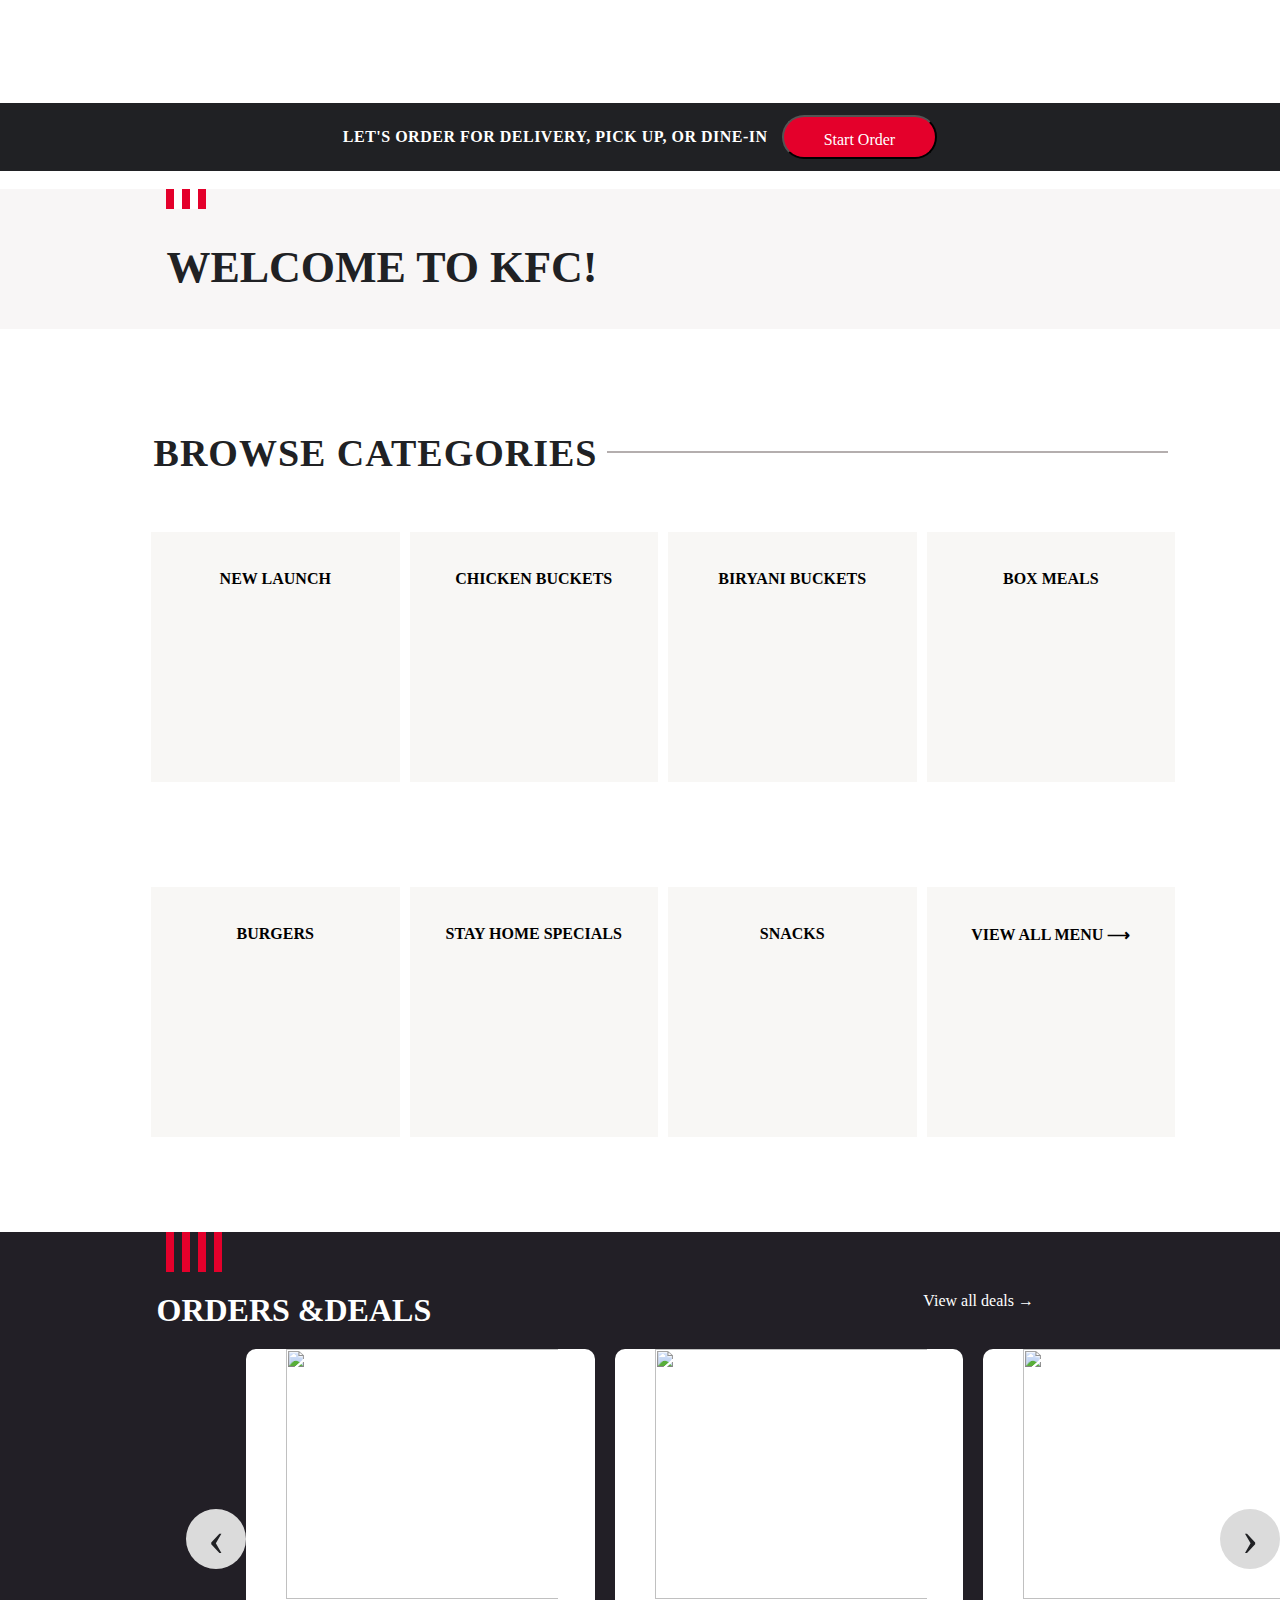
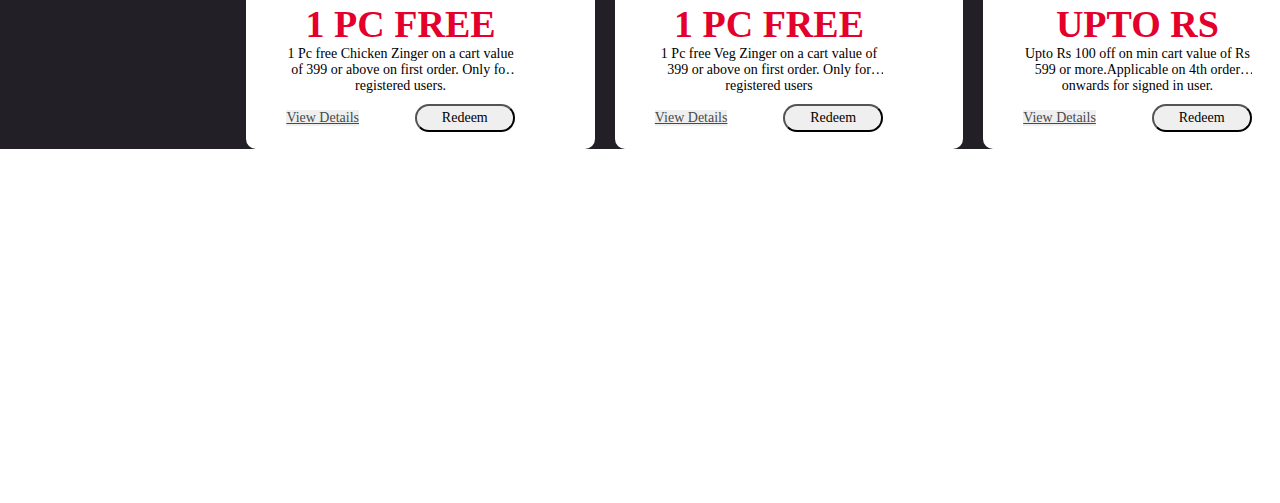
==== index.html @ f32f69fa "Add files via upload" ====
<!DOCTYPE html>
<html lang="en">
<head>
    <meta charset="UTF-8">
    <meta http-equiv="X-UA-Compatible" content="IE=edge">
    <meta name="viewport" content="width=device-width, initial-scale=1.0">
    <title>Document</title>
    <link rel="stylesheet" href="./index.css">
</head>
<body>
    <div id="preload"></div>
    <div id="navbar"></div>
    <div id="start-order">
        <div class="head-bottom-parent">
         <div class="header-bottom">
             LET'S ORDER FOR DELIVERY, PICK UP, OR DINE-IN
          </div>
          <button class="red-btn"><span>Start Order</span></button>
        </div>
     </div>
     <!-- <div id="slidebar"> -->
        <a href="" class="kfc-poster">
            <img src="https://images.ctfassets.net/wtodlh47qxpt/5477Y6AToWWjDUgchkqn5l/644a80e35a990d1bee592811b278fddd/Wedmesday_banner_1440x396px.jpg?w=1366&fit=fill&fm=webp" width="100%" alt="">
        </a>
        <a href="" class="kfc-poster">
            <img src="https://images.ctfassets.net/wtodlh47qxpt/6rOdAcsa15H4Ny50zOTRLF/440d308f8dbd63e6627b6730e6edca60/Popcorn_Nachos_Banner_1440x396px.jpg?w=1366&fit=fill&fm=webp" width="100%" alt="">
        </a>
        <a href="" class="kfc-poster">
            <img src="https://images.ctfassets.net/wtodlh47qxpt/jxsYEVgrAX6liDnW8gxdW/17c8a5387706c5b3af41df18ab39361d/Express_pick_up_app_banner_1440x396.jpg?w=1366&fit=fill&fm=webp" alt="" width="100%">
        </a>
        <a href="" class="kfc-poster">
            <img src="https://images.ctfassets.net/wtodlh47qxpt/4w2NU51eNqAlF0S4k3YLTB/0d9dd4031fc40bd266a2b4ac49834491/1440_x_396_Value_Burger.jpg?w=1366&fit=fill&fm=webp" alt="" width="100%">
        </a>
    <!-- </div> -->
    <!-- welcome to kfc -->
   <div id="left-container">
    <div class="threelines"></div>
    <h1 class="heading">Welcome to kfc!</h1>
   </div>
   <div class="parent-browser">
    <h2 class="browse">browse categories</h2>
    <div class="horizontal-line"></div>
   </div>
    <!-- items -->
    <div class="container1">
        <div class="continaer">
            <a href="" class="small-boxes">
                <img src="https://orderserv-kfc-assets.yum.com/15895bb59f7b4bb588ee933f8cd5344a/images/categories/CAT200.jpg?ver=19.25" alt="">
                <h4>new launch</h4>
            </a>
        </div>
       <div class="continaer">
        <a href="" class="small-boxes">
            <img src="https://orderserv-kfc-assets.yum.com/15895bb59f7b4bb588ee933f8cd5344a/images/categories/CAT3131.jpg?ver=14.56" alt="">
            <h4>chicken buckets</h4>
        </a>
       </div>
       <div class="continaer">
        <a href="" class="small-boxes">
            <img src="https://orderserv-kfc-assets.yum.com/15895bb59f7b4bb588ee933f8cd5344a/images/categories/CAT3355.jpg?ver=14.56" alt="">
            <h4>Biryani Buckets</h4>
        </a>
       </div>
       <div class="continaer">
        <a href="" class="small-boxes">
            <img src="https://orderserv-kfc-assets.yum.com/15895bb59f7b4bb588ee933f8cd5344a/images/categories/CAT3246.jpg?ver=14.56" alt="">
            <h4>box meals</h4>
        </a>
       </div>
       <div class="continaer">
        <a href="" class="small-boxes">
            <img src="https://orderserv-kfc-assets.yum.com/15895bb59f7b4bb588ee933f8cd5344a/images/categories/CAT3132.jpg?ver=14.56" alt="">
            <h4>burgers</h4>
        </a>
       </div>
      <div class="continaer">
        <a href="" class="small-boxes">
            <img src="https://orderserv-kfc-assets.yum.com/15895bb59f7b4bb588ee933f8cd5344a/images/categories/CAT3311.jpg?ver=14.56" alt="">
            <h4>stay home specials</h4>
        </a>
      </div>
        <div class="continaer">
            <a href="" class="small-boxes">
                <img src="https://orderserv-kfc-assets.yum.com/15895bb59f7b4bb588ee933f8cd5344a/images/categories/CAT3134.jpg?ver=14.56" alt="">
                <h4>snacks</h4>
            </a>
        </div>
        <div class="continaer">
            <a href="" class="small-boxes">
                <img src="https://online.kfc.co.in/static/media/finger_lickin.fc21c805.svg" alt="">
                <h4>view all menu <span>&#10230;</span></h4>
            </a>
        </div>
    </div>
    <div id="kfc">
        <div class="threelines1"></div>
        <div id="kfc2">
            <div><h1>ORDERS &DEALS</h1></div>
            <div><p>View all deals &#8594</p></div>   
        </div>
        
       <div class="new-container">
        <div class="prev-arrow"></div>
        <div class="container2">
            <div><img src="https://orderserv-kfc-assets.yum.com/15895bb59f7b4bb588ee933f8cd5344a/images/offers/lg/CHKZINGER.jpg" alt=""></div>
            <div class="offer-card">
                <div class="offer-details">1 Pc free Chicken...</div>
               <div class="offer-card-text">1 Pc free Chicken Zinger on a cart value of 399 or above on first order. Only for registered users.</div>           
               <div class="offer-button">
                <button class="offer-view">View Details</button>
                <button class="offer-redeem">Redeem</button>
              </div>
            </div>
        </div>
        <div class="container2">
            <div><img src="	https://orderserv-kfc-assets.yum.com/15895bb59f7b4bb588ee933f8cd5344a/images/offers/lg/VEGZINGER.jpg" alt=""></div>
            <div class="offer-card">
                <div class="offer-details">1 PC FREE VEG....</div>
               <div class="offer-card-text">1 Pc free Veg Zinger on a cart value of 399 or above on first order. Only for registered users</div>           
               <div class="offer-button">
                <button class="offer-view">View Details</button>
                <button class="offer-redeem">Redeem</button>
              </div>
            </div>
        </div>
        <div class="container2">
            <div><img src="https://orderserv-kfc-assets.yum.com/15895bb59f7b4bb588ee933f8cd5344a/images/offers/lg/BIGSAVE.jpg" alt=""></div>
            <div class="offer-card">
                <div class="offer-details" >UPTO RS 100 OFF....</div>
               <div class="offer-card-text">Upto Rs 100 off on min cart value of Rs 599 or more.Applicable on 4th order onwards for signed in user.</div>           
               <div class="offer-button">
                <button class="offer-view">View Details</button>
                <button class="offer-redeem">Redeem</button>
              </div>
            </div>
        </div>
        <div class="container2">
            <div><img src="https://orderserv-kfc-assets.yum.com/15895bb59f7b4bb588ee933f8cd5344a/images/offers/lg/ADDCHK99.jpg" alt=""></div>
            <div class="offer-card">
                <div class="offer-details">ADD 2 PC HOT N....</div>
               <div class="offer-card-text">Add 2 Pc  Hot n Crispy Chicken @ just Rs 99 on min cart value of Rs 499 or more. Applicable on 2nd &amp; 3rd order for signed in user.</div>           
               <div class="offer-button">
                <button class="offer-view">View Details</button>
                <button class="offer-redeem">Redeem</button>
              </div>
            </div>
        </div>
     <div class="after-arrow"></div>
       </div>
      
    </div>
        
</body>
</html>
<script src="./index.js"></script>
<script type="module" >
    import {navbar} from "../components/navbar.js";
    let n=document.getElementById("navbar");
    n.innerHTML=navbar();
    



</script>
---- index.css ----
*{
    margin: 0;
    padding: 0;
    box-sizing: border-box;
    font-family: 'Aref Ruqaa, serif';
}
::-webkit-scrollbar{
    width: 10px;
   
}
::-webkit-scrollbar-track{
    background-color: #dddddd;
}
::-webkit-scrollbar-thumb{
    background: #000;
    border-radius: 5px;
}
#preload {
    background: white url(https://online.kfc.co.in/KFC_Loader_Gif.gif) no-repeat center center;
    height: 100vh;
    width: 100%;
    position: fixed;
    z-index: 100;
}
img{
    cursor: pointer;
}
a{
    text-decoration: none;
    color: black;
}
#navbar{
    height: 103px;
    width: auto;
    margin: auto;
    display: flex;
    justify-content: space-around;
}
#menu-section{
    width: 301px;
    display: flex;
    align-items: center;
    justify-content: space-evenly;
    justify-items: center;
    margin-right: 400px;
}
#menu-section a{
    text-decoration: none;
    color: #000;
}
#account-section{
    width: 250px;
    display: flex;
    align-items: center;
    justify-content: space-evenly;
    cursor: pointer;
    justify-items: center;
}
#account-section h2{
    font-size: 16px;
    font-weight: 700;
}
.value{
    border-left: 0.5px solid gray;
    height: 31px;
    display: flex;
    padding-left: 20px;
    padding-right: 58px;
    padding-top: 1px;
}
#bucket{
    background-image: url(https://images.ctfassets.net/wtodlh47qxpt/6qtBVFuno7pdwOQ9RIvYm9/d13e9b7242980972cf49beddde2cc295/bucket_cart_icon.svg);
    height:40px;
    width: 40px;
}
#rupee{
    color: black;
    margin-top: 8px;
}
#no-of-items{
    padding-left: 20px;
    color: black;
}
#sign-in{
    padding-right: 29px;
    
}
#sign-in a{
    color: #000;
    font-weight: bold;
}
#start-order{
    display: flex;
    height: 68px;
    background: #202124;
}
.head-bottom-parent{
    display: flex;
    margin: 0.9% auto;
}
#start-order .head-bottom-parent .header-bottom{
    font-style: normal;
    font-weight: 700;
    font-size: 16px;
    line-height: 20px;
    letter-spacing: 0.5px;
    text-transform: uppercase;
    color: #fff;
    margin: auto 14px auto auto;
    font-family: "National 2 Condensed";
}
#start-order .head-bottom-parent .red-btn{ 
    font-weight: 500; 
    font-size: 16px;
    padding: 11px 40px;
    border-radius: 200px;
    height: 44px;
    text-align: center;
    align-items: center;
    flex-direction:row;
    font-style: normal;
    line-height: 24px;
    cursor: pointer;
    font-family: "National 2 Condensed";
    background: #e4002b;
    color: #fff;
}

#left-container{
    background: rgb(248, 246, 246);
    height: 140px;
}
.threelines{
    width: 40px;
    height: 20px;
    margin-left: 13%;
    background-position-x: initial;
    background-position-y: initial;
    background-size: initial;
    background-attachment: initial;
    background-origin: initial;
    background-clip: initial;
    background-color: initial;
    background: repeating-linear-gradient(90deg, #e4002b,#e4002b 8px,#fff 0,#fff 16px);
    background-image: repeating-linear-gradient(90deg,rgb(228,0,43),rgb(228,0,43) 8px,rgb(255,255,255) 0px,rgb(255,255,255) 16px);
}  
.heading{
    font-family: "National 2 Condensed";
    font-size: normal;
    font-weight: 700;
    font-size: 44px;
    line-height: 58px;
    text-transform: uppercase;
    color: #202124;
    margin-top: 29.71px;
    margin-bottom: 31px;
    margin-left: 13%;
}
.parent-browser{
    margin: 0.2%;
    display: flex;
    width: auto;
}
.parent-browser .browse{
    margin-left: 151px;
    font-family: "National 2 Condensed";
    font-style: normal;
    font-weight: 700;
    font-size: 38px;
    line-height: 43px;
    letter-spacing: 1px;
    text-transform: uppercase;
    color: #202124;
    margin-top: 100px;
    margin-bottom: 55px; 
}
.parent-browser .horizontal-line{
    width: 44%;
    height: 2px;
    background-color: rgb(180,174,174);
    margin-top: 119px;
    margin-left: 10px;
}
.container1{
    margin-left: 151px;
    width: 80%;
    height: 700px;
    display: grid;
    grid-template-columns: repeat(4,1fr);
    grid-template-rows: auto;
    text-transform: uppercase;
    grid-gap: 10px;
}
.prev-arrow{
    margin-left: 20px;
    margin-top: 160px;
    cursor: pointer;
}
.prev-arrow:before{
   font-family: unset;
   font-size: 50px;
   content:"\2039";
   color: #202124;
   border-radius: 50%;
   display: inline-block;
   background-color: #dbdbdb;
   height: 60px;
   width: 60px;
   text-align: center; 
}
.prev-arrow::before:hover{
    background-color: #fff;
}
.after-arrow{
    margin-left: -500px;
    cursor: pointer;
    margin-top: 160px;
}
.after-arrow:before{
    font-family: unset;
    font-size: 50px;
    content: "\203A";
    color: #202124;
    background-color: #DBDBDB;
    display: inline-block;
    width: 60px;
    height: 60px;
    text-align: center;
    border-radius: 50%;
}
.continaer{
    background: #f8f7f5;
    height: 250px;
}
.small-boxes{
    cursor: pointer;
    height: 300px;
    margin-right: 30px;
    text-align: center;
}
.small-boxes img{
    border-top-left-radius: 8px;
    border-top-right-radius: 8px;
    width: 100%;
}
.small-boxes h4{
    margin-top: 20px;
    color: #000;
}
span{
    content: "\27F6";
}
.threelines1{
    width: 60px;
    height: 40px;
    margin-left: 13%;
    background-position-x: initial;
    background-position-y: initial;
    background-size: initial;
    background-attachment: initial;
    background-origin: initial;
    background-clip: initial;
    background-color: initial;
    background: repeating-linear-gradient(90deg, #e4002b,#e4002b 8px,#000 0,#000 16px);
    background-image: repeating-linear-gradient(90deg,rgb(228,0,43),rgb(228,0,43) 8px,rgb(34, 31, 38) 0px,rgb(34, 31, 38) 16px);
}  
#kfc{
    background: rgb(34, 31, 38);
}
.container2{
    padding-right: 80px;
    height: 400px;
    background-color: #fff;
    margin-right: 20px;
    border-radius: 10px;
    padding-left: 40px;
    width: 100%;
}
.container2 img{
   height: 250px;
   width: 119%;
}
.offer-card{
    height: 500px;
}
#kfc2{
    display: flex;
    justify-content: space-around;
    color: #fff;
    margin-top: 20px;
    margin-left: -7%;
}
.new-container{
    display: flex;
    color: #fff;
    margin-left: 13%;
    margin-top: 20px;
}
.offer-details{
    height: 43px;
    font-family: "National 2 Condensed";
    font-size: 38px;
    font-weight: 700;
    line-height: 43px;
    color: #e4002b;
    text-transform: uppercase;
    overflow: hidden;
    text-overflow: ellipsis;
    text-align: center;
}
.offer-card-text{
    height: 48px;
    font-weight: 400;
    font-family: "National 2 Regular";
    font-size: 14px;
    color: #000;
    overflow:hidden;
    text-overflow: ellipsis;
    -webkit-line-clamp: 2;
    display: -webkit-box;
    -webkit-box-orient: vertical;
    text-align: center;
}
.offer-button{
    display: flex;
    justify-content: space-between;
    width: 100%;
    margin-bottom: 30px;
    align-items: baseline;
}
.offer-view{
    text-decoration: underline;
    padding: initial;
    font-family: "National2-Medium";
    font-weight: 500;
    font-style: normal;
    font-size: 14px;
    color: #494949;
    border: none;
}
.offer-redeem{
    font-family: "National2-Medium";
    font-weight: 500;
    font-size: 14px;
    line-height: 24px;
    width: 100px;
    border-radius: 20px;
    margin-left: 30px;
    margin-top: 10px;
}
.offer-redeem:hover{
    background-color: #000;
    color: white;
    transition: 0.3s ease-in-out;
}
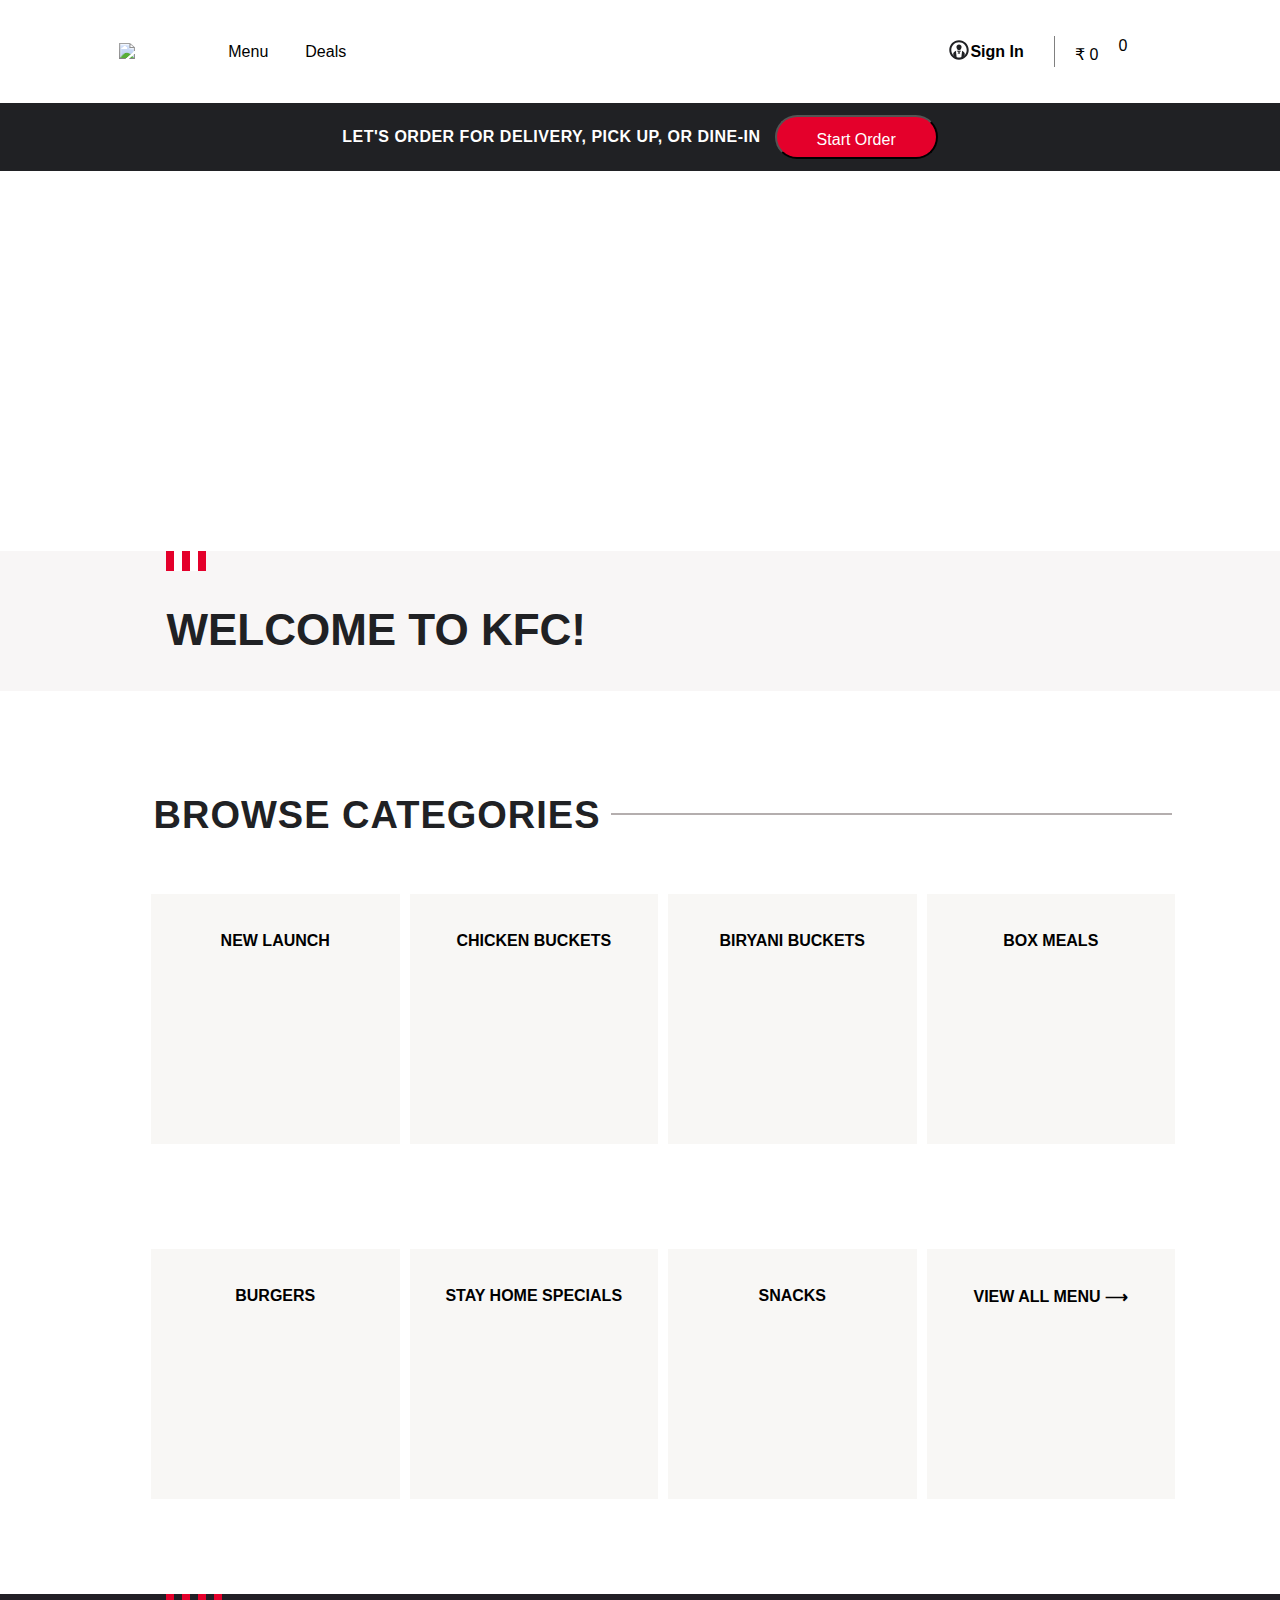
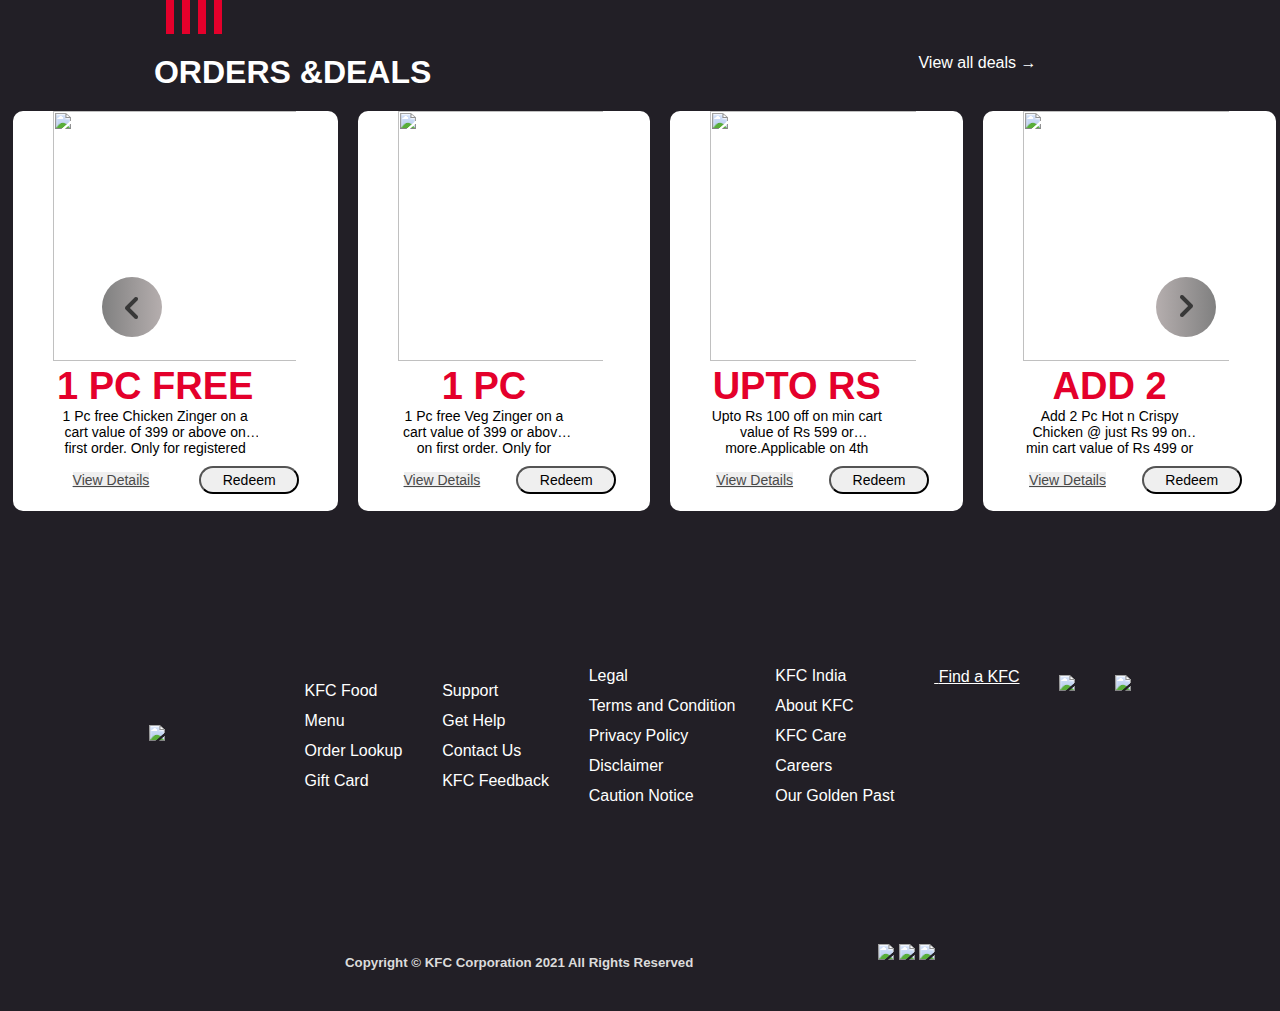
==== commit 5fe84f23: "Add files via upload" ====
--- a/index.html
+++ b/index.html
@@ -4,32 +4,42 @@
     <meta charset="UTF-8">
     <meta http-equiv="X-UA-Compatible" content="IE=edge">
     <meta name="viewport" content="width=device-width, initial-scale=1.0">
-    <title>Document</title>
-    <link rel="stylesheet" href="./index.css">
+    <title>KFC | Order KFC Chicken Online & Find Restaurants</title>
+    <link rel="stylesheet" href="./style/index.css">
+    <link href="https://fonts.googleapis.com/css2?family=Aref+Ruqaa&family=Inter:wght@200&family=Oswald:wght@400;500&family=Texturina:wght@100&display=swap" rel="stylesheet">
+    <link rel="preconnect" href="https://fonts.googleapis.com">
+    <link rel="preconnect" href="https://fonts.gstatic.com" crossorigin>
+    <link rel="icon" href="https://online.kfc.co.in/favicon.ico">
 </head>
 <body>
+   
     <div id="preload"></div>
+    <div id="whole-body">
     <div id="navbar"></div>
+    <!-- Start order below navbar  -->
     <div id="start-order">
-        <div class="head-bottom-parent">
-         <div class="header-bottom">
-             LET'S ORDER FOR DELIVERY, PICK UP, OR DINE-IN
-          </div>
-          <button class="red-btn"><span>Start Order</span></button>
-        </div>
-     </div>
-     <!-- <div id="slidebar"> -->
-        <a href="" class="kfc-poster">
+       <div class="head-bottom-parent">
+        <div class="header-bottom">
+            LET'S ORDER FOR DELIVERY, PICK UP, OR DINE-IN
+         </div>
+         <button class="red-btn"><span>Start Order</span></button>
+       </div>
+    </div>
+    <!-- <div id="slidebar"> -->
+        <a href="menu.html" class="kfc-poster">
             <img src="https://images.ctfassets.net/wtodlh47qxpt/5477Y6AToWWjDUgchkqn5l/644a80e35a990d1bee592811b278fddd/Wedmesday_banner_1440x396px.jpg?w=1366&fit=fill&fm=webp" width="100%" alt="">
         </a>
-        <a href="" class="kfc-poster">
-            <img src="https://images.ctfassets.net/wtodlh47qxpt/6rOdAcsa15H4Ny50zOTRLF/440d308f8dbd63e6627b6730e6edca60/Popcorn_Nachos_Banner_1440x396px.jpg?w=1366&fit=fill&fm=webp" width="100%" alt="">
-        </a>
-        <a href="" class="kfc-poster">
+        <a href="menu.html" class="kfc-poster">
+            <img src="https://images.ctfassets.net/wtodlh47qxpt/4gztBB8yAvtp6jV7JAuLD/093fddbb77a78a44a4d3d5e066c592de/KFC_Peri_Peri_Banner__1440x396px.jpg?w=671&fit=fill&fm=webp" width="100%" alt="">
+        </a>
+        <a href="menu.html" class="kfc-poster">
             <img src="https://images.ctfassets.net/wtodlh47qxpt/jxsYEVgrAX6liDnW8gxdW/17c8a5387706c5b3af41df18ab39361d/Express_pick_up_app_banner_1440x396.jpg?w=1366&fit=fill&fm=webp" alt="" width="100%">
         </a>
-        <a href="" class="kfc-poster">
+        <a href="menu.html" class="kfc-poster">
             <img src="https://images.ctfassets.net/wtodlh47qxpt/4w2NU51eNqAlF0S4k3YLTB/0d9dd4031fc40bd266a2b4ac49834491/1440_x_396_Value_Burger.jpg?w=1366&fit=fill&fm=webp" alt="" width="100%">
+        </a>
+        <a href="menu.html" class="kfc-poster">
+            <img src="https://images.ctfassets.net/wtodlh47qxpt/2cKs5e17FbKIE7Dza5ZlNM/e7163ee02d91d59d81a20ecf606f707b/Biryani_Banner_1440x396px.jpg?w=671&fit=fill&fm=webp" width="100%" alt="">
         </a>
     <!-- </div> -->
     <!-- welcome to kfc -->
@@ -44,49 +54,49 @@
     <!-- items -->
     <div class="container1">
         <div class="continaer">
-            <a href="" class="small-boxes">
+            <a href="menu.html" class="small-boxes">
                 <img src="https://orderserv-kfc-assets.yum.com/15895bb59f7b4bb588ee933f8cd5344a/images/categories/CAT200.jpg?ver=19.25" alt="">
                 <h4>new launch</h4>
             </a>
         </div>
        <div class="continaer">
-        <a href="" class="small-boxes">
+        <a href="menu.html" class="small-boxes">
             <img src="https://orderserv-kfc-assets.yum.com/15895bb59f7b4bb588ee933f8cd5344a/images/categories/CAT3131.jpg?ver=14.56" alt="">
             <h4>chicken buckets</h4>
         </a>
        </div>
        <div class="continaer">
-        <a href="" class="small-boxes">
+        <a href="menu.html" class="small-boxes">
             <img src="https://orderserv-kfc-assets.yum.com/15895bb59f7b4bb588ee933f8cd5344a/images/categories/CAT3355.jpg?ver=14.56" alt="">
             <h4>Biryani Buckets</h4>
         </a>
        </div>
        <div class="continaer">
-        <a href="" class="small-boxes">
+        <a href="menu.html" class="small-boxes">
             <img src="https://orderserv-kfc-assets.yum.com/15895bb59f7b4bb588ee933f8cd5344a/images/categories/CAT3246.jpg?ver=14.56" alt="">
             <h4>box meals</h4>
         </a>
        </div>
        <div class="continaer">
-        <a href="" class="small-boxes">
+        <a href="menu.html" class="small-boxes">
             <img src="https://orderserv-kfc-assets.yum.com/15895bb59f7b4bb588ee933f8cd5344a/images/categories/CAT3132.jpg?ver=14.56" alt="">
             <h4>burgers</h4>
         </a>
        </div>
       <div class="continaer">
-        <a href="" class="small-boxes">
+        <a href="menu.html" class="small-boxes">
             <img src="https://orderserv-kfc-assets.yum.com/15895bb59f7b4bb588ee933f8cd5344a/images/categories/CAT3311.jpg?ver=14.56" alt="">
             <h4>stay home specials</h4>
         </a>
       </div>
         <div class="continaer">
-            <a href="" class="small-boxes">
+            <a href="menu.html" class="small-boxes">
                 <img src="https://orderserv-kfc-assets.yum.com/15895bb59f7b4bb588ee933f8cd5344a/images/categories/CAT3134.jpg?ver=14.56" alt="">
                 <h4>snacks</h4>
             </a>
         </div>
         <div class="continaer">
-            <a href="" class="small-boxes">
+            <a href="menu.html" class="small-boxes">
                 <img src="https://online.kfc.co.in/static/media/finger_lickin.fc21c805.svg" alt="">
                 <h4>view all menu <span>&#10230;</span></h4>
             </a>
@@ -100,65 +110,94 @@
         </div>
         
        <div class="new-container">
-        <div class="prev-arrow"></div>
-        <div class="container2">
-            <div><img src="https://orderserv-kfc-assets.yum.com/15895bb59f7b4bb588ee933f8cd5344a/images/offers/lg/CHKZINGER.jpg" alt=""></div>
-            <div class="offer-card">
-                <div class="offer-details">1 Pc free Chicken...</div>
-               <div class="offer-card-text">1 Pc free Chicken Zinger on a cart value of 399 or above on first order. Only for registered users.</div>           
-               <div class="offer-button">
-                <button class="offer-view">View Details</button>
-                <button class="offer-redeem">Redeem</button>
-              </div>
-            </div>
-        </div>
-        <div class="container2">
-            <div><img src="	https://orderserv-kfc-assets.yum.com/15895bb59f7b4bb588ee933f8cd5344a/images/offers/lg/VEGZINGER.jpg" alt=""></div>
-            <div class="offer-card">
-                <div class="offer-details">1 PC FREE VEG....</div>
-               <div class="offer-card-text">1 Pc free Veg Zinger on a cart value of 399 or above on first order. Only for registered users</div>           
-               <div class="offer-button">
-                <button class="offer-view">View Details</button>
-                <button class="offer-redeem">Redeem</button>
-              </div>
-            </div>
-        </div>
-        <div class="container2">
-            <div><img src="https://orderserv-kfc-assets.yum.com/15895bb59f7b4bb588ee933f8cd5344a/images/offers/lg/BIGSAVE.jpg" alt=""></div>
-            <div class="offer-card">
-                <div class="offer-details" >UPTO RS 100 OFF....</div>
-               <div class="offer-card-text">Upto Rs 100 off on min cart value of Rs 599 or more.Applicable on 4th order onwards for signed in user.</div>           
-               <div class="offer-button">
-                <button class="offer-view">View Details</button>
-                <button class="offer-redeem">Redeem</button>
-              </div>
-            </div>
-        </div>
-        <div class="container2">
-            <div><img src="https://orderserv-kfc-assets.yum.com/15895bb59f7b4bb588ee933f8cd5344a/images/offers/lg/ADDCHK99.jpg" alt=""></div>
-            <div class="offer-card">
-                <div class="offer-details">ADD 2 PC HOT N....</div>
-               <div class="offer-card-text">Add 2 Pc  Hot n Crispy Chicken @ just Rs 99 on min cart value of Rs 499 or more. Applicable on 2nd &amp; 3rd order for signed in user.</div>           
-               <div class="offer-button">
-                <button class="offer-view">View Details</button>
-                <button class="offer-redeem">Redeem</button>
-              </div>
-            </div>
-        </div>
-     <div class="after-arrow"></div>
+        <div id="allData">
+            <button class="pre-btn"><img src="./images/arrow.png" alt=""> </button>
+            <button class="nxt-btn"><img src="./images/arrow.png" alt=""></button>
+            <div class="container2">
+                <div><img src="https://orderserv-kfc-assets.yum.com/15895bb59f7b4bb588ee933f8cd5344a/images/offers/lg/CHKZINGER.jpg" alt=""></div>
+                <div class="offer-card">
+                    <div class="offer-details">1 Pc free Chicken...</div>
+                   <div class="offer-card-text">1 Pc free Chicken Zinger on a cart value of 399 or above on first order. Only for registered users.</div>           
+                   <div class="offer-button">
+                    <button class="offer-view">View Details</button>
+                    <button class="offer-redeem">Redeem</button>
+                  </div>
+                </div>
+            </div>
+            <div class="container2">
+                <div><img src="	https://orderserv-kfc-assets.yum.com/15895bb59f7b4bb588ee933f8cd5344a/images/offers/lg/VEGZINGER.jpg" alt=""></div>
+                <div class="offer-card">
+                    <div class="offer-details">1 PC FREE VEG....</div>
+                   <div class="offer-card-text">1 Pc free Veg Zinger on a cart value of 399 or above on first order. Only for registered users</div>           
+                   <div class="offer-button">
+                    <button class="offer-view">View Details</button>
+                    <button class="offer-redeem">Redeem</button>
+                  </div>
+                </div>
+            </div>
+            <div class="container2">
+                <div><img src="https://orderserv-kfc-assets.yum.com/15895bb59f7b4bb588ee933f8cd5344a/images/offers/lg/BIGSAVE.jpg" alt=""></div>
+                <div class="offer-card">
+                    <div class="offer-details" >UPTO RS 100 OFF....</div>
+                   <div class="offer-card-text">Upto Rs 100 off on min cart value of Rs 599 or more.Applicable on 4th order onwards for signed in user.</div>           
+                   <div class="offer-button">
+                    <button class="offer-view">View Details</button>
+                    <button class="offer-redeem">Redeem</button>
+                  </div>
+                </div>
+            </div>
+            <div class="container2">
+                <div><img src="https://orderserv-kfc-assets.yum.com/15895bb59f7b4bb588ee933f8cd5344a/images/offers/lg/ADDCHK99.jpg" alt=""></div>
+                <div class="offer-card">
+                    <div class="offer-details">ADD 2 PC HOT N....</div>
+                   <div class="offer-card-text">Add 2 Pc  Hot n Crispy Chicken @ just Rs 99 on min cart value of Rs 499 or more. Applicable on 2nd &amp; 3rd order for signed in user.</div>           
+                   <div class="offer-button">
+                    <button class="offer-view">View Details</button>
+                    <button class="offer-redeem">Redeem</button>
+                  </div>
+                </div>
+            </div>
+
+            <div class="container2">
+                <div><img src="	https://orderserv-kfc-assets.yum.com/15895bb59f7b4bb588ee933f8cd5344a/images/offers/lg/VEGZINGER.jpg" alt=""></div>
+                <div class="offer-card">
+                    <div class="offer-details">1 PC FREE VEG....</div>
+                   <div class="offer-card-text">1 Pc free Veg Zinger on a cart value of 399 or above on first order. Only for registered users</div>           
+                   <div class="offer-button">
+                    <button class="offer-view">View Details</button>
+                    <button class="offer-redeem">Redeem</button>
+                  </div>
+                </div>
+            </div>
+
+            <div class="container2">
+                <div><img src="https://orderserv-kfc-assets.yum.com/15895bb59f7b4bb588ee933f8cd5344a/images/offers/lg/CHKZINGER.jpg" alt=""></div>
+                <div class="offer-card">
+                    <div class="offer-details">1 Pc free Chicken...</div>
+                   <div class="offer-card-text">1 Pc free Chicken Zinger on a cart value of 399 or above on first order. Only for registered users.</div>           
+                   <div class="offer-button">
+                    <button class="offer-view">View Details</button>
+                    <button class="offer-redeem">Redeem</button>
+                  </div>
+                </div>
+            </div>
+        </div>
        </div>
       
     </div>
-        
+    <div id="footer"> </div>
+</div>
+
 </body>
 </html>
-<script src="./index.js"></script>
+<script src="./script/index.js"></script>
 <script type="module" >
-    import {navbar} from "../components/navbar.js";
+    import {navbar,footer} from "../components/navbar.js"
     let n=document.getElementById("navbar");
     n.innerHTML=navbar();
     
-
+    let f=document.getElementById("footer");
+    f.innerHTML=footer();
 
 
 </script>--- a/style/index.css
+++ b/style/index.css
@@ -0,0 +1,533 @@
+*{
+    margin: 0;
+    padding: 0;
+    box-sizing: border-box;
+    font-family: 'Aref Ruqaa', serif;
+    font-family: 'Inter', sans-serif;
+    font-family: 'Oswald', sans-serif;
+    font-family: -apple-system, BlinkMacSystemFont, 'Segoe UI', Roboto, Oxygen, Ubuntu, Cantarell, 'Open Sans', 'Helvetica Neue', sans-serif;
+}
+::-webkit-scrollbar{
+    width: 0px;
+   
+}
+body{
+    transition: ease-in 0.4s;
+}
+
+.kfc-poster{
+    display: block;
+    cursor: pointer;
+    height: 380px;
+    transition: ease-in-out 0.6s;
+    z-index:1;
+}
+#preload {
+    background: white url(https://online.kfc.co.in/KFC_Loader_Gif.gif) no-repeat center center;
+    height: 100vh;
+    width: 100%;
+    position: fixed;
+    z-index: 100; 
+    opacity: 0.9; 
+}
+
+/* navbar start */
+img{
+    cursor: pointer;
+}
+a{
+    text-decoration: none;
+    color: black;
+}
+#navbar{
+    height: 103px;
+    width: auto;
+    margin: auto;
+    display: flex;
+    justify-content: space-around;
+}
+#menu-section{
+    width: 301px;
+    display: flex;
+    align-items: center;
+    justify-content: space-evenly;
+    justify-items: center;
+    margin-right: 400px;
+}
+#menu-section a{
+    text-decoration: none;
+    color: #000;
+
+}
+#account-section{
+    width: 250px;
+    display: flex;
+    align-items: center;
+    justify-content: space-evenly;
+    cursor: pointer;
+    justify-items: center;
+}
+#account-section h2{
+    font-size: 16px;
+    font-weight: 700;
+}
+.value{
+    border-left: 0.5px solid gray;
+    height: 31px;
+    display: flex;
+    padding-left: 20px;
+    padding-right: 58px;
+    padding-top: 1px;
+}
+
+#bucket{
+    background-image: url(https://images.ctfassets.net/wtodlh47qxpt/6qtBVFuno7pdwOQ9RIvYm9/d13e9b7242980972cf49beddde2cc295/bucket_cart_icon.svg);
+    height:40px;
+    width: 40px;
+}
+#rupee{
+    color: black;
+    margin-top: 8px;
+}
+#no-of-items{
+    padding-left: 20px;
+    color: black;
+}
+#sign-in{
+    padding-right: 29px;
+    
+}
+#sign-in a{
+    color: #000;
+    font-weight: bold;
+}
+/* navbar end */
+/* bottom section start */
+#start-order{
+    display: flex;
+    height: 68px;
+    background: #202124;
+}
+.head-bottom-parent{
+    display: flex;
+    margin: 0.9% auto;
+}
+#start-order .head-bottom-parent .header-bottom{
+    font-style: normal;
+    font-weight: 700;
+    font-size: 16px;
+    line-height: 20px;
+    letter-spacing: 0.5px;
+    text-transform: uppercase;
+    color: #fff;
+    margin: auto 14px auto auto;
+    /* font-family: "National 2 Condensed"; */
+}
+#start-order .head-bottom-parent .red-btn{ 
+    font-weight: 500; 
+    font-size: 16px;
+    padding: 11px 40px;
+    border-radius: 200px;
+    height: 44px;
+    text-align: center;
+    align-items: center;
+    flex-direction:row;
+    font-style: normal;
+    line-height: 24px;
+    cursor: pointer;
+    /* font-family: "National 2 Condensed"; */
+    background: #e4002b;
+    color: #fff;
+}
+#left-container{
+    background: rgb(248, 246, 246);
+    height: 140px;
+}
+.threelines{
+    width: 40px;
+    height: 20px;
+    margin-left: 13%;
+    background-position-x: initial;
+    background-position-y: initial;
+    background-size: initial;
+    background-attachment: initial;
+    background-origin: initial;
+    background-clip: initial;
+    background-color: initial;
+    background: repeating-linear-gradient(90deg, #e4002b,#e4002b 8px,#fff 0,#fff 16px);
+    background-image: repeating-linear-gradient(90deg,rgb(228,0,43),rgb(228,0,43) 8px,rgb(255,255,255) 0px,rgb(255,255,255) 16px);
+}  
+.heading{
+    /* font-family: "National 2 Condensed"; */
+    font-size: normal;
+    font-weight: 700;
+    font-size: 44px;
+    line-height: 58px;
+    text-transform: uppercase;
+    color: #202124;
+    margin-top: 29.71px;
+    margin-bottom: 31px;
+    margin-left: 13%;
+}
+.parent-browser{
+    margin: 0.2%;
+    display: flex;
+    width: auto;
+}
+.parent-browser .browse{
+    margin-left: 151px;
+    font-style: normal;
+    font-weight: 700;
+    font-size: 38px;
+    line-height: 43px;
+    letter-spacing: 1px;
+    text-transform: uppercase;
+    color: #202124;
+    margin-top: 100px;
+    margin-bottom: 55px; 
+}
+.parent-browser .horizontal-line{
+    width: 44%;
+    height: 2px;
+    background-color: rgb(180,174,174);
+    margin-top: 119px;
+    margin-left: 10px;
+}
+.container1{
+    margin-left: 151px;
+    width: 80%;
+    height: 700px;
+    display: grid;
+    grid-template-columns: repeat(4,1fr);
+    grid-template-rows: auto;
+    text-transform: uppercase;
+    grid-gap: 10px;
+}
+
+
+.continaer{
+    background: #f8f7f5;
+    height: 250px;
+}
+.small-boxes{
+    cursor: pointer;
+    height: 300px;
+    margin-right: 30px;
+    text-align: center;
+}
+.small-boxes img{
+    border-top-left-radius: 8px;
+    border-top-right-radius: 8px;
+    width: 100%;
+}
+.small-boxes h4{
+    margin-top: 20px;
+    color: #000;
+}
+span{
+    content: "\27F6";
+}
+.threelines1{
+    width: 60px;
+    height: 40px;
+    margin-left: 13%;
+    background-position-x: initial;
+    background-position-y: initial;
+    background-size: initial;
+    background-attachment: initial;
+    background-origin: initial;
+    background-clip: initial;
+    background-color: initial;
+    background: repeating-linear-gradient(90deg, #e4002b,#e4002b 8px,#000 0,#000 16px);
+    background-image: repeating-linear-gradient(90deg,rgb(228,0,43),rgb(228,0,43) 8px,rgb(34, 31, 38) 0px,rgb(34, 31, 38) 16px);
+}  
+#kfc{
+    background: rgb(34, 31, 38);
+}
+#allData{
+    display: flex;
+    overflow-x: auto;
+    scroll-behavior: smooth;
+
+}
+.pre-btn,
+.nxt-btn{
+    border: none;
+    width: 60px;
+    height: 60px;
+    position: absolute;
+    padding-top: 0px;
+    display: block;
+    justify-content: center;
+    align-items: center;
+    background: linear-gradient(90deg, rgb(181, 174, 174) 0%, grey 100%);
+    cursor: pointer;
+    z-index: 1;
+    border-radius: 50%;
+    margin-top: 13%;
+}
+.pre-btn {
+    left: 8%;
+    transform: rotate(180deg);
+  }
+  
+  .nxt-btn {
+    right: 5%;
+  }
+.container2{
+    padding-right: 80px;
+    height: 400px;
+    background-color: #fff;
+    margin-right: 20px;
+    border-radius: 10px;
+    padding-left: 40px;
+    width: 100%;
+}
+.container2 div img{
+   height: 250px;
+   width: 119%;
+}
+.offer-card{
+    height: 500px;
+}
+#kfc2{
+    display: flex;
+    justify-content: space-around;
+    color: #fff;
+    margin-top: 20px;
+    margin-left: -7%;
+}
+.new-container{
+    overflow: hidden;
+    display: flex;
+    color: #fff;
+    margin-left: 1%;
+    margin-top: 20px;
+}
+.offer-details{
+    height: 43px;
+    font-size: 38px;
+    font-weight: 700;
+    line-height: 43px;
+    color: #e4002b;
+    text-transform: uppercase;
+    overflow: hidden;
+    text-overflow: ellipsis;
+    text-align: center;
+}
+.offer-card-text{
+    height: 48px;
+    font-weight: 400;
+    font-size: 14px;
+    color: #000;
+    overflow:hidden;
+    text-overflow: ellipsis;
+    -webkit-line-clamp: 2;
+    display: -webkit-box;
+    -webkit-box-orient: vertical;
+    text-align: center;
+}
+.offer-button{
+    display: flex;
+    justify-content: space-evenly;
+    width: 130%;
+    margin-bottom: 30px;
+    align-items: baseline;
+}
+.offer-view{
+    text-decoration: underline;
+    padding: initial;
+    font-weight: 500;
+    font-style: normal;
+    font-size: 14px;
+    color: #494949;
+    border: none;
+}
+.offer-redeem{
+    font-weight: 500;
+    font-size: 14px;
+    line-height: 24px;
+    width: 100px;
+    border-radius: 20px;
+    margin-left: 30px;
+    margin-top: 10px;
+    transition: ease-in 0.4s;
+}
+.offer-redeem:hover{
+    background-color: #000;
+    color: white;
+    transition: 0.3s ease-in-out;
+}
+
+/* footer part  */
+#kfc-logo1{
+    margin-right: 100px;
+}
+#footer>a,p,ul{
+    color: white;
+}
+img,a{
+    cursor: pointer;
+    text-decoration: none;
+    color:white;
+}
+#footer{
+    width:100%;
+    height: 500px;
+    margin:auto;
+    color:white;
+    background-color: rgb(34, 31, 38);
+    padding:50px;
+}
+.find{
+    margin-top: -119px;
+    text-decoration: underline;
+}
+.play-store{
+    margin-top: -100px;
+}
+#offersanddeals{
+    display: flex;
+    height: 100px;
+    width: 70%;
+    justify-content: space-between;
+    justify-items: center;
+    align-items: center;
+    margin:auto
+}
+li{
+    list-style: none;
+}
+#allsection{
+    display: flex;
+    justify-content: space-evenly;
+    width:90%;
+    margin: auto;
+    align-items: center;
+    justify-items: center;
+    line-height: 30px;
+    padding: 100px 0px 100px 0px;
+}
+#location{
+    color:red;
+    cursor: pointer;
+}
+#end{
+    display: flex;
+    width: 50%;
+    margin:auto;
+    justify-content: space-between;
+}
+#social{
+    justify-content: end;
+    margin-top: 33px;
+    padding-left: 10px;
+}
+.copyright{
+    margin-top: 46px;
+    color: #DBDBDB;
+    font-size: 16px;
+    text-align: center;
+    align-items: center;
+    line-height: 12px;
+}
+#whole-body{
+    width: min(100% -2rem,600px);
+    margin-inline: auto;
+}
+@media screen and (max-width:900px){
+#menu-section {
+    text-align: center;
+    align-items: center;
+    justify-content: center;
+}
+.kfc-poster img{
+    height: 380px;
+}
+#menu-section img{
+    position: relative;
+    margin-left: 440%;
+}
+#menu-section a{
+    opacity: 0;
+}
+#account-section #sign-in{
+   opacity: 0;
+}
+.value{
+    display: flex;
+}
+.value #bucket{
+   height: 50px;
+   width: 50px;
+}
+#start-order{
+    height:170px;
+}
+.head-bottom-parent{
+    display: grid;
+}
+.red-btn{
+    /* display: flex; */
+    width: 200px;
+    margin-left: 130px;
+    font-size: 14px;
+}
+.red-btn span{
+    display: flex;
+    font-size: 14px;
+    padding-left: 20px;
+}
+.threelines{
+   margin-left: 400px;
+}
+.heading{
+    text-align: center;
+    font-size: 24px;
+    margin-left: 40px;
+}
+.container1{
+    display: grid;
+    grid-template-columns: repeat(2,1fr);
+    height: 1400px;
+    grid-gap: 25px;
+}
+#footer{
+    opacity: 0;
+    background-color: rgb(34, 31, 38);
+}
+.threelines1{
+    margin-left: 400px;
+}
+.pre-btn,
+.nxt-btn{
+   height: 40px;
+   width: 40px;
+}
+#kfc2{
+    display: grid;
+}
+#kfc2 h1{
+    margin-left: 100px;
+}
+#kfc2 p{
+    margin-left: 100px;
+    text-align: center;
+}
+.container2{
+    width: 40%;
+    height: 380px;
+   
+}
+.container2 img{
+    height: 200px;
+}
+.new-container{
+    margin-left: -10%;
+    margin-right: 150px;
+    height:500px ;
+}
+}
+
+
+
